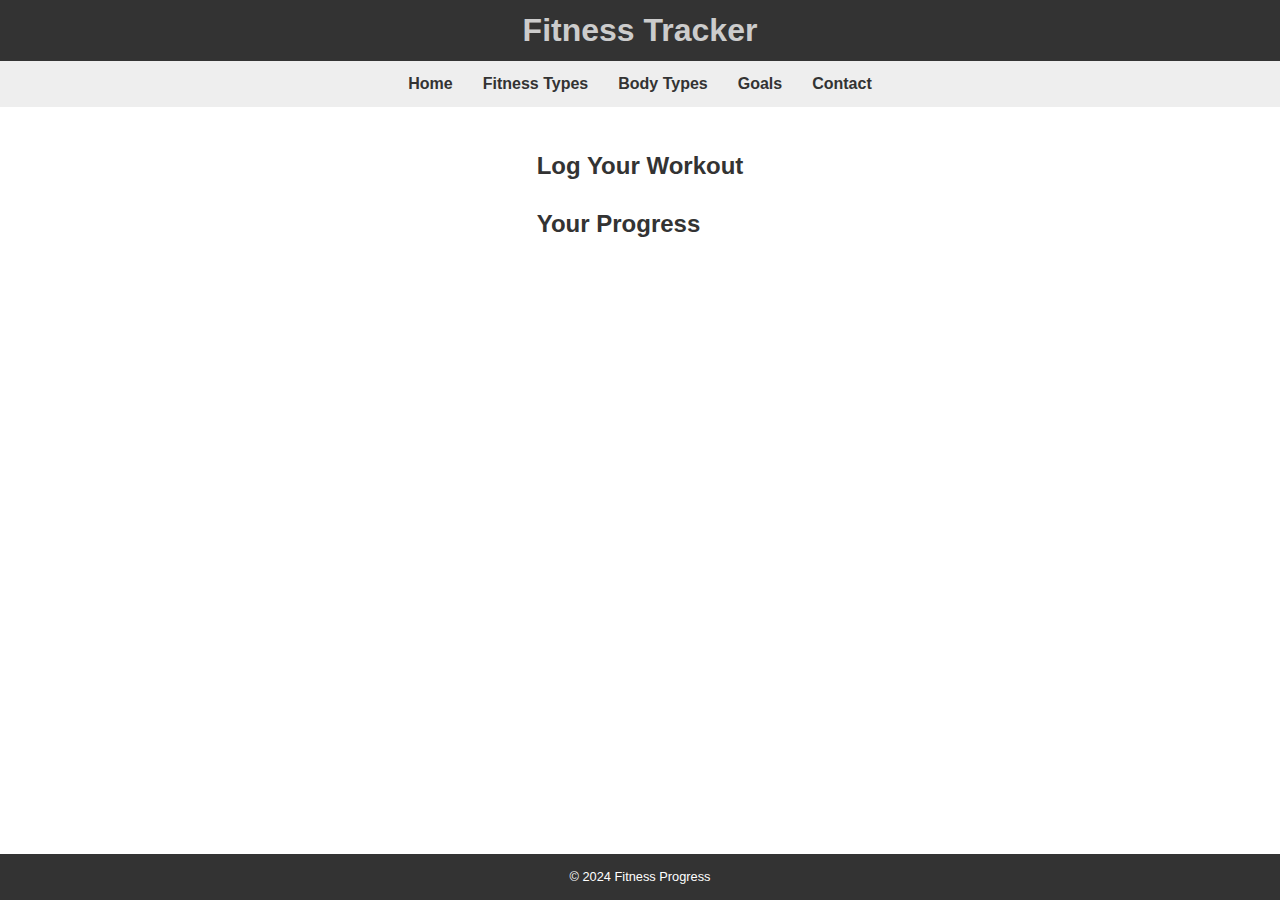
==== body-types.html @ 10026a25 "fitness-types done" ====
<!DOCTYPE html>
<html lang="en">
<head>
    <meta charset="UTF-8">
    <meta name="viewport" content="width=device-width, initial-scale=1.0">
    <title>Fitness Tracker</title>
    <link rel="stylesheet" href="styles.css">
</head>
<body>
    <header>
        <h1>Fitness Tracker</h1>
    </header>
    <nav>
        <ul>
            <li><a href="index.html">Home</a></li>
            <li><a href="log-workout.html">Fitness Types</a></li>
            <li><a href="progress.html">Body Types</a></li>
            <li><a href="goals.html">Goals</a></li>
            <li><a href="contact.html">Contact</a></li>
        </ul>
    </nav>
    <main>
        <section id="logWorkout">
            <h2>Log Your Workout</h2>
            <!-- Add HTML form for workout logging here -->
        </section>
        <section id="progress">
            <h2>Your Progress</h2>
            <!-- Display user's progress using HTML/CSS/JavaScript -->
        </section>
    </main>
    <footer>
        <p>&copy; 2024 Fitness Progress</p>
    </footer>
    <script src="script.js"></script>
</body>
</html>
---- styles.css ----
/* styles.css */

/* Reset some default styles for better consistency */

body, h1, h2, p, ul, li, nav {
  margin: 0;
  padding: 0;
}

body {
  font-family: 'Arial', sans-serif;
  line-height: 1.6;
  min-height: 100vh; /* Set a minimum height of 100% of the viewport height */
  display: flex;
  flex-direction: column;
}
  
  header {
    background-color: #333;
    color: #fff;
    text-align: center;
    padding: 5px 0;
  }

  nav {
    background-color: #eee;
    padding: 10px;
  }
  
  nav ul {
    list-style: none;
    display: flex;
    justify-content: center;
  }
  
  nav li {
    margin: 0 15px;
  }
  
  nav a {
    text-decoration: none;
    color: #333;
    font-weight: bold;
    transition: color 0.3s ease;
  }
  
  nav a:hover {
    color: #555;
  }
  
  main {
    max-width: 800px;
    margin: 20px auto;
    padding: 20px;
  }

  #progressInfo {
    background-color: #f8f8f8;
    border: 1px solid #ddd;
    padding: 15px;
    margin-bottom: 20px;
    text-align: center; /* Center the content horizontally */
  }
  
  #progressInfo h3 {
    color: #333;
  }
  
  #progressInfo p {
    color: #666;
    margin-bottom: 10px;
  }

  form {
    display: flex;
    flex-direction: column;
    align-items: center;
  }
  
  button {
    background-color: #225224;
    color: #fff;
    padding: 10px 20px;
    font-size: 16px;
    border: none;
    border-radius: 5px;
    cursor: pointer;
    transition: background-color 0.3s ease;
    display: inline-block; 
  }
  
  button:hover {
    background-color: #5fcf64;
  }
  
  section {
    margin-bottom: 20px;
  }
  
  h1 {
    color: #ccc;
  }
  
  h2 {
    color: #333;
  }
  
  footer {
    background-color: #333;
    color: #fff;
    font-size: 0.8em;
    text-align: center;
    padding: 1em 0;
    margin-top: auto; /* Push the footer to the bottom */
  }
  
  /* For the Fitness Tip section */
#fitnessTip {
    border-bottom: 1px solid #ccc;
    padding-bottom: 20px;
    margin-bottom: 20px;
  }
  
  /* Style for individual fitness tips */
  .tip {
    background-color: #f8f8f8;
    border: 1px solid #ddd;
    padding: 15px;
    margin-bottom: 15px;
  }
  
  .tip h3 {
    color: #333;
  }
  
  .tip p {
    color: #666;
  }
  
  /* Add specific styles for each page as needed */
  
  /* For the Fitness Tracker page */
  #logWorkout form {
    display: flex;
    flex-direction: column;
    max-width: 300px;
    margin: 0 auto;
  }
  
  /* For the Event Countdown page */
  #countdown {
    text-align: center;
  }
  
  /* For the Online Resume/CV page */
  #personalInfo, #experience, #education, #skills {
    border-bottom: 1px solid #ccc;
    padding-bottom: 20px;
    margin-bottom: 20px;
  }
  
  /* Add more specific styles based on your design and layout preferences */
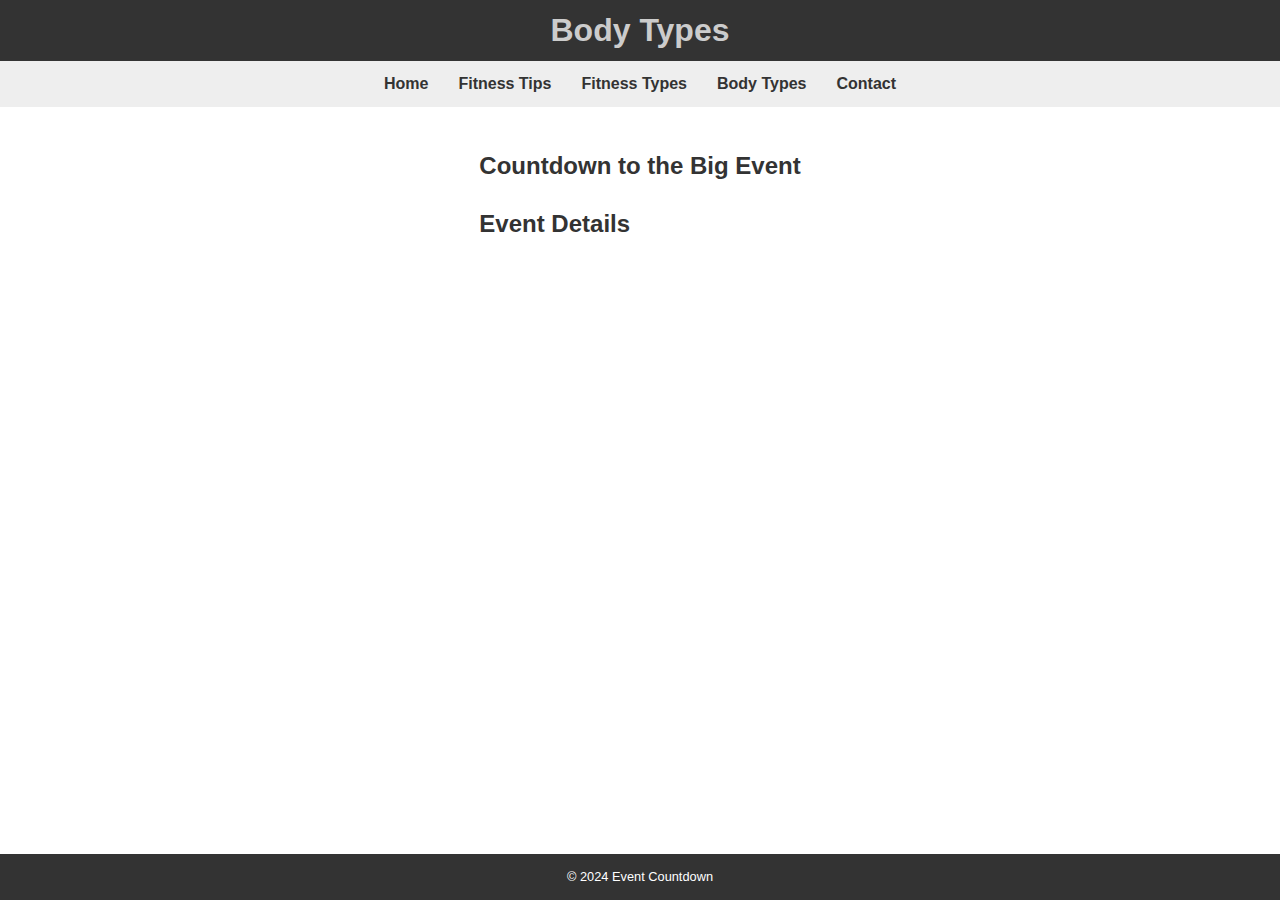
==== commit 9caad24b: "düzenleme" ====
--- a/body-types.html
+++ b/body-types.html
@@ -3,34 +3,34 @@
 <head>
     <meta charset="UTF-8">
     <meta name="viewport" content="width=device-width, initial-scale=1.0">
-    <title>Fitness Tracker</title>
+    <title>Event Countdown</title>
     <link rel="stylesheet" href="styles.css">
 </head>
 <body>
     <header>
-        <h1>Fitness Tracker</h1>
+        <h1>Body Types</h1>
     </header>
     <nav>
         <ul>
             <li><a href="index.html">Home</a></li>
-            <li><a href="log-workout.html">Fitness Types</a></li>
-            <li><a href="progress.html">Body Types</a></li>
-            <li><a href="goals.html">Goals</a></li>
+            <li><a href="fitness-tips.html">Fitness Tips</a></li>
+            <li><a href="fitness-types.html">Fitness Types</a></li>
+            <li><a href="body-types.html">Body Types</a></li>
             <li><a href="contact.html">Contact</a></li>
         </ul>
     </nav>
     <main>
-        <section id="logWorkout">
-            <h2>Log Your Workout</h2>
-            <!-- Add HTML form for workout logging here -->
+        <section id="countdown">
+            <h2>Countdown to the Big Event</h2>
+            <!-- Display countdown timer using HTML/CSS/JavaScript -->
         </section>
-        <section id="progress">
-            <h2>Your Progress</h2>
-            <!-- Display user's progress using HTML/CSS/JavaScript -->
+        <section id="eventDetails">
+            <h2>Event Details</h2>
+            <!-- Add information about the event here -->
         </section>
     </main>
     <footer>
-        <p>&copy; 2024 Fitness Progress</p>
+        <p>&copy; 2024 Event Countdown</p>
     </footer>
     <script src="script.js"></script>
 </body>
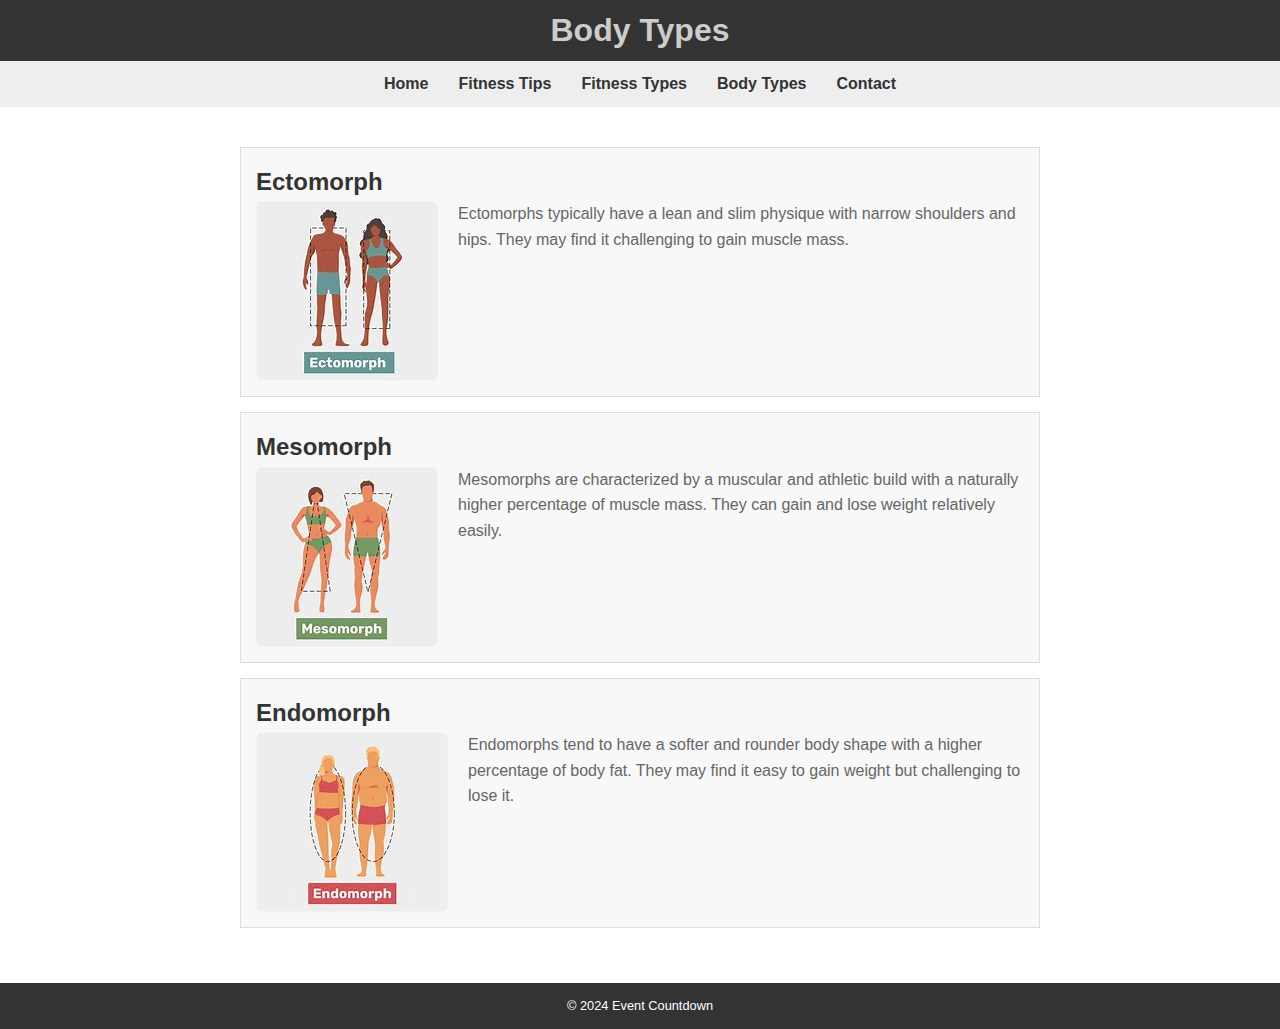
==== commit 08112c6b: "contact hariç" ====
--- a/body-types.html
+++ b/body-types.html
@@ -7,9 +7,11 @@
     <link rel="stylesheet" href="styles.css">
 </head>
 <body>
+
     <header>
         <h1>Body Types</h1>
     </header>
+
     <nav>
         <ul>
             <li><a href="index.html">Home</a></li>
@@ -19,19 +21,41 @@
             <li><a href="contact.html">Contact</a></li>
         </ul>
     </nav>
+
     <main>
-        <section id="countdown">
-            <h2>Countdown to the Big Event</h2>
-            <!-- Display countdown timer using HTML/CSS/JavaScript -->
-        </section>
-        <section id="eventDetails">
-            <h2>Event Details</h2>
-            <!-- Add information about the event here -->
-        </section>
+
+        <div class="tip">
+            <section class="body-type">
+                <h2>Ectomorph</h2>
+                <img src="images/ectomorph.jpg" alt="Ectomorph Image">
+                <p>Ectomorphs typically have a lean and slim physique with narrow shoulders and hips. They may find it challenging to gain muscle mass.</p>
+            </section>
+        </div>
+
+        <div class="tip">
+            <section class="body-type">
+                <h2>Mesomorph</h2>
+                <img src="images/mesomorph.jpg" alt="Mesomorph Image">
+                <p>Mesomorphs are characterized by a muscular and athletic build with a naturally higher percentage of muscle mass. They can gain and lose weight relatively easily.</p>
+            </section>
+        </div>
+
+        <div class="tip">
+            <section class="body-type">
+                <h2>Endomorph</h2>
+                <img src="images/endomorph.jpg" alt="Endomorph Image">
+                <p>Endomorphs tend to have a softer and rounder body shape with a higher percentage of body fat. They may find it easy to gain weight but challenging to lose it.</p>
+            </section>
+        </div>
+
+        <!-- Add more body types as needed -->
+
     </main>
+
     <footer>
         <p>&copy; 2024 Event Countdown</p>
     </footer>
+
     <script src="script.js"></script>
 </body>
 </html>
--- a/styles.css
+++ b/styles.css
@@ -104,6 +104,26 @@
   h2 {
     color: #333;
   }
+
+  .tip {
+    overflow: hidden; /* Clear the float to allow text to wrap around the image */
+}
+
+.featured-item img {
+    max-width: 100%;
+    height: auto;
+    float: left; /* Align images to the left */
+    margin-right: 20px; /* Add some margin for spacing */
+    border-radius: 8px; /* Add rounded corners for a square appearance */
+}
+
+.body-type img {
+    max-width: 100%;
+    height: auto;
+    float: left; /* Align images to the left */
+    margin-right: 20px; /* Add some margin for spacing */
+    border-radius: 8px; /* Add rounded corners for a square appearance */
+}
   
   footer {
     background-color: #333;
